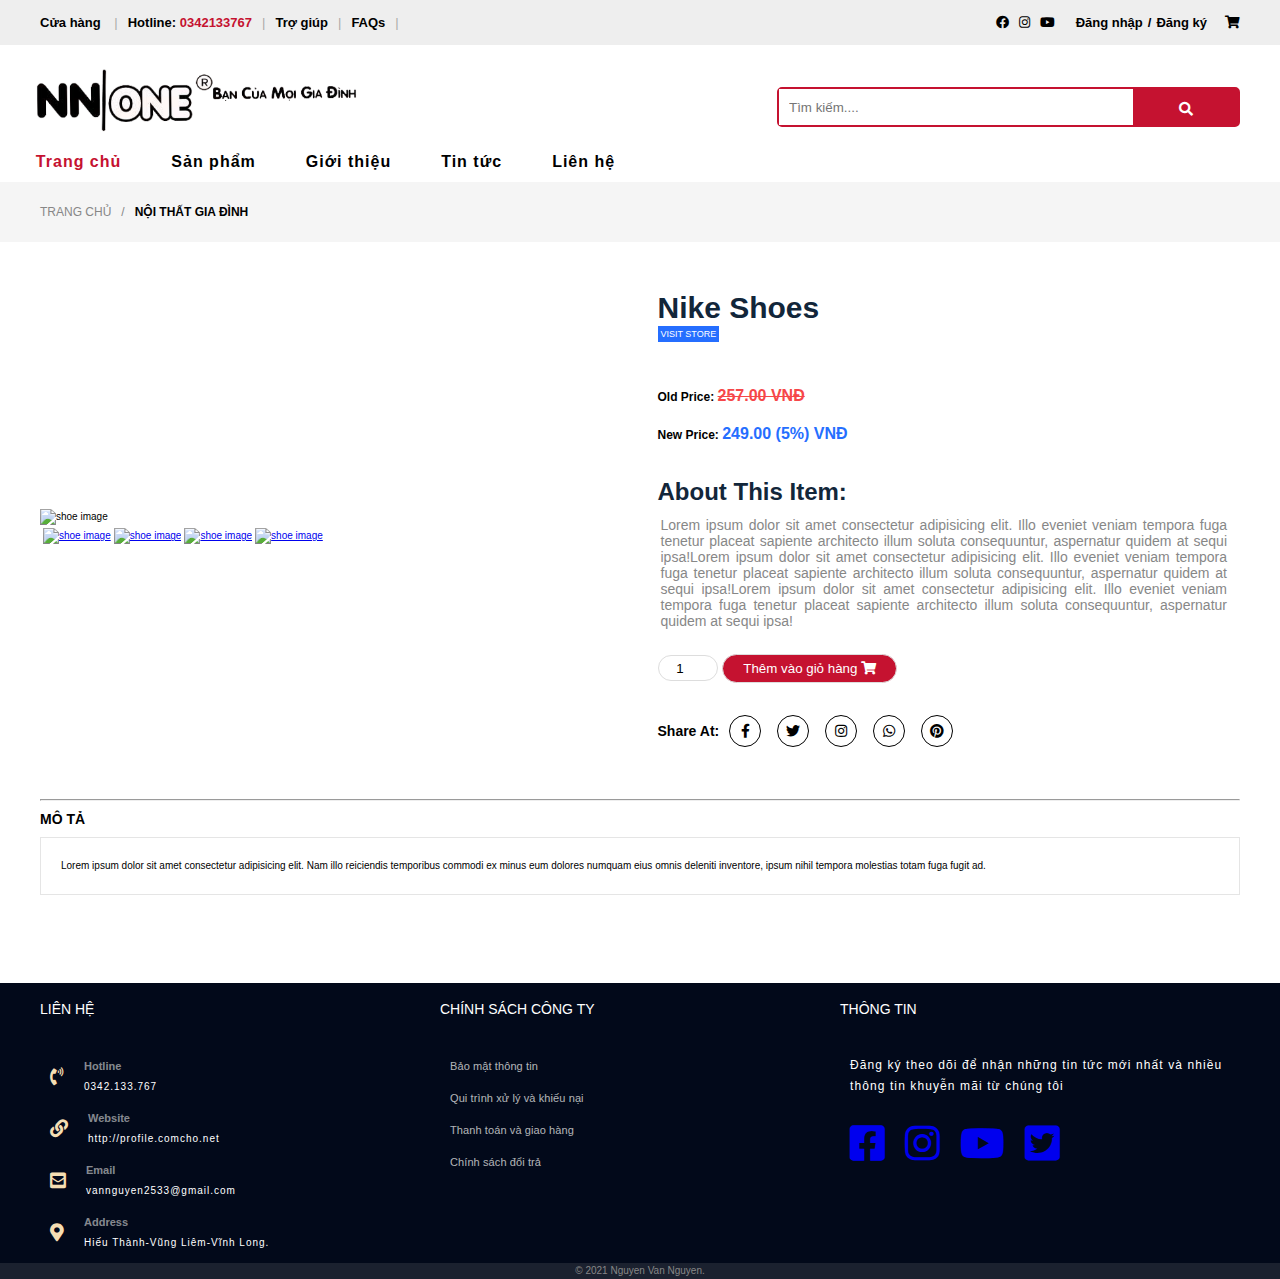
==== chi-tiet-san-pham.html @ b5ecc68b "[index9]" ====
<!DOCTYPE html>
<html lang="en">
<head>
    <meta charset="UTF-8">
    <meta http-equiv="X-UA-Compatible" content="IE=edge">
    <meta name="viewport" content="width=device-width, initial-scale=1.0">
    <title>Dồ Gia Dụng</title>
    <link rel="icon" type="image/png" href="https://sieuthiviet.vn/uploads/images/6492icon440x440.jpeg"/>
    <link rel="stylesheet" href="assets/css/style.css">
    <link rel="stylesheet" href="assets/css/grid.css">
    <link rel="stylesheet" href="assets/css/base.css">
    <link rel="stylesheet" href="assets/css/responsive.css">
    <link rel="stylesheet" href="assets/fonts/fontawesome-free-5.15.4-web/css/all.css">
    <!-- owl slider  -->
    <link rel="stylesheet" href="assets/slider/owlcarousel/assets/owl.carousel.min.css">
    <link rel="stylesheet" href="assets/slider/owlcarousel/assets/owl.theme.default.min.css">
    <script src="https://code.jquery.com/jquery-3.6.0.min.js"></script>
    <script src="./assets/slider/owlcarousel/owl.carousel.min.js"></script>
</head>
<body>
    <div class="app">   
        <header>
            <div class="c-header-top">
                <div class="grid wide">
                    <div class="c-header-top__inner">
                        <ul class="c-header-top-left__list">
                            <li class="c-header-top-left__item"><a class="c-header-top-left__item-link" href="san-pham.html">Cửa hàng</a> </li>
                            <li class="c-header-top-left__item">Hotline: <span class="c-header-top-left__phone">0342133767</span></li>
                            <li class="c-header-top-left__item"><a class="c-header-top-left__item-link" href="#">Trợ giúp</a></li>
                            <li class="c-header-top-left__item"><a class="c-header-top-left__item-link" href="#">FAQs</a></li>
                        </ul>
                        <ul class="c-header-top-right__list">
                            <li class="c-header-top-right__item">
                                <div class="c-header-top-right__apps">
                                    <a class="c-header-top-right__apps-link" href="#"><i class="c-header-top-right__apps--icon fab fa-facebook"></i></a>
                                    <a class="c-header-top-right__apps-link" href="#"><i class="c-header-top-right__apps--icon fab fa-instagram"></i></a>
                                    <a class="c-header-top-right__apps-link" href="#"><i class="c-header-top-right__apps--icon fab fa-youtube"></i></a>
                                </div>
                            </li>
                            <li class="c-header-top-right__item">
                                <div class="c-header-top-right__logins">
                                   <a class="c-header-top-right__login-link1" href="dang-nhap.html">Đăng nhập</a>
                                   <a class="c-header-top-right__login-link" href="dang-ky.html">Đăng ký</a>
                                </div>
                            </li>
                            <li class="c-header-top-right__item">
                                <a class="c-header-top-right__cart-link" href="#"><i class="c-header-top-right__icon-cart fas fa-shopping-cart"></i></a>
                            </li>
                        </ul>
                    </div>
                </div>
            </div>
            <div class="c-header-bttm">
                <div class="grid wide">
                    <div class="c-header-bttm__inner">
                        <!-- bar -->
                        <label for="bar-input" class="header-bar">
                            <i class="header-bar__icon fas fa-bars"></i>
                        </label>
                        <input class="header-bar__input" hidden type="checkbox" id="bar-input">
                        <label for="bar-input" class="c-header-overlay">
                            <div class="header-bar__overlay-mobile-close">
                                <i class="header-bar__overlay-mobile-close-icon far fa-times-circle"></i>
                            </div>
                        </label>
                        <!-- overlay -->
                        <div class="header-bar__overlay-mobile">
                            <div class="header-bar__overlay-mobile-search">
                                <input class="header-bar__overlay-mobile-search-ipt" placeholder="Tìm kiếm..." type="text">
                                <i class="header-bar__overlay-mobile-search-icon fas fa-search"></i>
                            </div>
                            <ul class="header-bar__overlay-mobile-list">
                                <li class="header-bar__overlay-mobile-item">
                                    <a class="header-bar__overlay-mobile-link" href="index.html">Trang chủ</a>
                                </li>
                                <li class="header-bar__overlay-mobile-item">
                                    <a class="header-bar__overlay-mobile-link" href="gioi-thieu.html">Giới thiệu</a>
                                </li>    
                                <li class="header-bar__overlay-mobile-item">
                                    <a class="header-bar__overlay-mobile-link" href="san-pham.html">Sản phẩm</a>
                                </li>
                                <li class="header-bar__overlay-mobile-item">
                                    <a class="header-bar__overlay-mobile-link" href="khuyen-mai.html">Khuyến mãi </a>
                                </li>
                                <li class="header-bar__overlay-mobile-item">
                                    <a class="header-bar__overlay-mobile-link" href="tin-tuc.html">Tin tức</a>
                                </li>
                                <li class="header-bar__overlay-mobile-item">
                                    <a class="header-bar__overlay-mobile-link" href="lien-he.html">Liên hệ</a>
                                </li>
                                <li class="header-bar__overlay-mobile-item">
                                    <a class="header-bar__overlay-mobile-link" href="dang-nhap.html">Đăng nhập</a>
                                </li>
                                <li class="header-bar__overlay-mobile-item">
                                    <a class="header-bar__overlay-mobile-link" href="thong-bao.html">Thông báo</a>
                                </li>
                                <li class="header-bar__overlay-mobile-item">
                                    <a class="header-bar__overlay-mobile-link-app" href="#">
                                        <i class="header-bar__overlay-mobile-link-app-icon fab fa-facebook"></i>
                                    </a>
                                    <a class="header-bar__overlay-mobile-link-app" href="#">
                                        <i class="header-bar__overlay-mobile-link-app-icon fab fa-instagram"></i>
                                    </a>
                                    <a class="header-bar__overlay-mobile-link-app" href="#">
                                        <i class="header-bar__overlay-mobile-link-app-icon fab fa-youtube"></i>
                                    </a>
                                    <a class="header-bar__overlay-mobile-link-app" href="#">
                                        <i class="header-bar__overlay-mobile-link-app-icon fab fa-twitter-square"></i>
                                    </a>
                                </li>
                                <li class="header-bar__overlay-mobile-item">
                                    <h3 class="header-bar__overlay-mobile-phone">0342133767</h3>
                                </li>
                            </ul>
                        </div>
                        <!--  -->
                        <div class="c-header-bttm__txtbox">
                            <a class="c-header-bttm__logo-img-link" href="#"><img class="c-header-bttm__logo-img" src="assets/img/11logoN.png" alt="logo"></a>
                            <i class="c-header-bttm__shopping-mobile fas fa-shopping-cart"></i>
                            <ul class="c-header-bttm__list">
                                <li class="c-header-bttm__item"><a class="c-header-bttm__item-link c-header-bttm__item-link--active" href="index.html">Trang chủ</a></li>
                                <li class="c-header-bttm__item">
                                    <a class="c-header-bttm__item-link" href="san-pham.html">Sản phẩm</a>
                                    <!--  -->
                                    <ul class="c-header-bttm__item-category-list">
                                        <li class="c-header-bttm__item-category-item">
                                            <a class="c-header-bttm__item-category-item-link" href="#"> Bàn ghế</a>
                                        </li>
                                        <li class="c-header-bttm__item-category-item">
                                            <a class="c-header-bttm__item-category-item-link" href="#"> Gia đình</a>
                                        </li>
                                        <li class="c-header-bttm__item-category-item">
                                            <a class="c-header-bttm__item-category-item-link" href="#"> Sân vườn </a>
                                        </li>
                                    </ul>
                                </li>
                                <li class="c-header-bttm__item"><a class="c-header-bttm__item-link" href="gioi-thieu.html">Giới thiệu</a></li>
                                <li class="c-header-bttm__item">
                                    <a class="c-header-bttm__item-link" href="tin-tuc.html">Tin tức</a>
                                    <ul class="c-header-bttm__item-category-list">
                                        <li class="c-header-bttm__item-category-item">
                                            <a class="c-header-bttm__item-category-item-link" href="tin-tuc.html"> Tin tức</a>
                                        </li>
                                    </ul>
                                </li>
                                <li class="c-header-bttm__item"><a class="c-header-bttm__item-link" href="lien-he.html">Liên hệ</a></li>
                            </ul>
                        </div>
                        <div class="c-header-bttm__search">
                                <input class="c-header-bttm__search-ipt" type="text" placeholder="Tìm kiếm...."> 
                                <div class="c-header-bttm__font-icon">
                                    <i class="c-header-bttm__search-icon fas fa-search"></i>
                                </div>
                        </div>
                    </div>
                </div>
            </div>
        </header>
    <!--  -->
        <section class="s-banner-title">
            <div class="grid wide">
                <div class="s-banner-title__inner">
                    <div class="s-banner-title__menu-item">
                        <span class="s-banner-title__menu-sp">Trang chủ</span>
                    </div>
                    <div class="s-banner-title__menu-item">
                        <span class="s-banner-title__menu-sp s-banner-title__menu-sp--active">Nội thất gia đình</span>
                    </div>
                </div>
            </div>
        </section>  
    <!--  -->
        <section class="e-product-details">
            <div class="grid wide">
                <div class = "card-wrapper">
                    <div class = "card">
                      <!-- card left -->
                      <div class = "product-imgs">
                        <div class = "img-display">
                          <div class = "img-showcase">
                            <img src = "https://fadzrinmadu.github.io/hosted-assets/product-detail-page-design-with-image-slider-html-css-and-javascript/shoe_1.jpg" alt = "shoe image">
                            <img src = "https://fadzrinmadu.github.io/hosted-assets/product-detail-page-design-with-image-slider-html-css-and-javascript/shoe_2.jpg" alt = "shoe image">
                            <img src = "https://fadzrinmadu.github.io/hosted-assets/product-detail-page-design-with-image-slider-html-css-and-javascript/shoe_3.jpg" alt = "shoe image">
                            <img src = "https://fadzrinmadu.github.io/hosted-assets/product-detail-page-design-with-image-slider-html-css-and-javascript/shoe_4.jpg" alt = "shoe image">
                          </div>
                        </div>
                        <div class = "img-select">
                          <div class = "img-item">
                            <a href = "#" data-id = "1">
                              <img src = "https://fadzrinmadu.github.io/hosted-assets/product-detail-page-design-with-image-slider-html-css-and-javascript/shoe_1.jpg" alt = "shoe image">
                            </a>
                          </div>
                          <div class = "img-item">
                            <a href = "#" data-id = "2">
                              <img src = "https://fadzrinmadu.github.io/hosted-assets/product-detail-page-design-with-image-slider-html-css-and-javascript/shoe_2.jpg" alt = "shoe image">
                            </a>
                          </div>
                          <div class = "img-item">
                            <a href = "#" data-id = "3">
                              <img src = "https://fadzrinmadu.github.io/hosted-assets/product-detail-page-design-with-image-slider-html-css-and-javascript/shoe_3.jpg" alt = "shoe image">
                            </a>
                          </div>
                          <div class = "img-item">
                            <a href = "#" data-id = "4">
                              <img src = "https://fadzrinmadu.github.io/hosted-assets/product-detail-page-design-with-image-slider-html-css-and-javascript/shoe_4.jpg" alt = "shoe image">
                            </a>
                          </div>
                        </div>
                      </div>
                      <!-- card right -->
                      <div class = "product-content">
                        <h2 class = "product-title">nike shoes</h2>
                        <a href = "san-pham.html" class = "product-link">visit store</a>
                        <div class = "product-price">
                          <p class = "last-price">Old Price: <span> 257.00 VNĐ</span></p>
                          <p class = "new-price">New Price: <span> 249.00 (5%) VNĐ</span></p>
                        </div>
                  
                        <div class = "product-detail">
                          <h2>about this item: </h2>
                          <p>Lorem ipsum dolor sit amet consectetur adipisicing elit. Illo eveniet veniam tempora fuga tenetur placeat sapiente architecto illum soluta consequuntur, aspernatur quidem at sequi ipsa!Lorem ipsum dolor sit amet consectetur adipisicing elit. Illo eveniet veniam tempora fuga tenetur placeat sapiente architecto illum soluta consequuntur, aspernatur quidem at sequi ipsa!Lorem ipsum dolor sit amet consectetur adipisicing elit. Illo eveniet veniam tempora fuga tenetur placeat sapiente architecto illum soluta consequuntur, aspernatur quidem at sequi ipsa!</p>
                        </div>
                  
                        <div class = "purchase-info">
                          <input type = "number" min = "0" value = "1">
                          <button type = "button" class = "btn">
                            Thêm vào giỏ hàng <i class = "fas fa-shopping-cart"></i>
                          </button>
                        </div>
                  
                        <div class = "social-links">
                          <p class = "social-links__share">Share At: </p>
                          <a class = "social-links__share-link"href = "#">
                            <i class = "social-links__share-link-icon fab fa-facebook-f"></i>
                          </a>
                          <a class="social-links__share-link" href = "#">
                            <i class = "social-links__share-link-icon fab fa-twitter"></i>
                          </a>
                          <a class="social-links__share-link" href = "#">
                            <i class = "social-links__share-link-icon fab fa-instagram"></i>
                          </a>
                          <a class="social-links__share-link" href = "#">
                            <i class = "social-links__share-link-icon fab fa-whatsapp"></i>
                          </a>
                          <a class="social-links__share-link" href = "#">
                            <i class = "social-links__share-link-icon fab fa-pinterest"></i>
                          </a>
                        </div>
                      </div>
                    </div>
                </div>
            </div>
            <script>
                    const imgs = document.querySelectorAll('.img-select a');
                    const imgBtns = [...imgs];
                    let imgId = 1;

                    imgBtns.forEach((imgItem) => {
                        imgItem.addEventListener('click', (event) => {
                            event.preventDefault();
                            imgId = imgItem.dataset.id;
                            slideImage();
                        });
                    });

                    function slideImage(){
                        const displayWidth = document.querySelector('.img-showcase img:first-child').clientWidth;

                        document.querySelector('.img-showcase').style.transform = `translateX(${- (imgId - 1) * displayWidth}px)`;
                    }

                    window.addEventListener('resize', slideImage);
            </script>
        </section>
        <!-- mô tả -->
        <section class="product-details-demo">
            <div class="grid wide">
                <hr class="product-details-demo__hr">
                <div class="product-details-demo__ttl">
                    Mô tả
                </div>
                <div class="product-details-demo__inner">
                    <p class="product-details-demo__content">
                        Lorem ipsum dolor sit amet consectetur adipisicing elit. Nam illo reiciendis temporibus commodi ex minus eum dolores numquam eius omnis deleniti inventore, ipsum nihil tempora molestias totam fuga fugit ad.
                    </p>
                </div>
            </div>
        </section>
    </div>
    <!-- footer -->
    <footer class="c-footer">
        <div class="grid wide">
            <div class="row no-gutters">
                <div class="l-4 m-4 c-12">
                    <div class="c-footer__inner">
                        <h4 class="c-footer__title">Liên hệ</h4>
                        <ul class="c-footer__list">
                            <li class="c-footer__item">
                                <i class="c-footer__item-icon fas fa-phone-volume"></i>
                                <div class="c-footer__contact">
                                    <h5 class="c-footer__contact-title">
                                        Hotline
                                    </h5>
                                    <p class="c-footer__contact-des">0342.133.767</p>
                                </div>
                            </li>
                            <li class="c-footer__item">
                                <i class="c-footer__item-icon fas fa-link"></i>
                                <div class="c-footer__contact">
                                    <h5 class="c-footer__contact-title">
                                        Website
                                    </h5>
                                    <p class="c-footer__contact-des">http://profile.comcho.net</p>
                                </div>
                            </li>
                            <li class="c-footer__item">
                                <i class="c-footer__item-icon fas fa-envelope-square"></i>
                                <div class="c-footer__contact">
                                    <h5 class="c-footer__contact-title">
                                        Email
                                    </h5>
                                    <p class="c-footer__contact-des">vannguyen2533@gmail.com</p>
                                </div>
                            </li>
                            <li class="c-footer__item">
                                <i class="c-footer__item-icon fas fa-map-marker-alt"></i>
                                <div class="c-footer__contact">
                                    <h5 class="c-footer__contact-title">
                                        Address
                                    </h5>
                                    <p class="c-footer__contact-des">Hiếu Thành-Vũng Liêm-Vĩnh Long.</p>
                                </div>
                            </li>
                        </ul>
                    </div>
                </div>
                <div class="l-4 m-4 c-12">
                    <div class="c-footer__inner">
                        <h4 class="c-footer__title">Chính sách công ty</h4>
                        <ul class="c-footer__ruls-list">
                            <li class="c-footer__ruls-item">
                                <a class="c-footer__ruls-item-link" href="#">Bảo mật thông tin</a>
                            </li>
                            <li class="c-footer__ruls-item">
                                <a class="c-footer__ruls-item-link" href="#">Qui trình xử lý và khiếu nại</a>
                            </li>
                            <li class="c-footer__ruls-item">
                                <a class="c-footer__ruls-item-link" href="#">Thanh toán và giao hàng</a>
                            </li>
                            <li class="c-footer__ruls-item">
                                <a class="c-footer__ruls-item-link" href="#">Chính sách đổi trả</a>
                            </li>
                        </ul>
                    </div>
                </div>
                <div class="l-4 m-4 c-12">
                    <div class="c-footer__inner">
                        <h4 class="c-footer__title">Thông tin</h4>
                        <div class="c-footer__txtbox">
                            <p class="c-footer__txt-ct">
                                Đăng ký theo dõi để nhận những tin tức mới nhất và nhiều thông tin khuyễn mãi từ chúng tôi
                            </p>
                            <ul class="c-footer__app-store-list">
                                <li class="c-footer__app-store-item">
                                    <a class="c-footer__app-store-item-link" href="#">
                                        <i class="c-footer__app-store-item-link-icon fab fa-facebook-square"></i>
                                    </a>
                                </li>
                                <li class="c-footer__app-store-item">
                                    <a class="c-footer__app-store-item-link" href="#">
                                        <i class="c-footer__app-store-item-link-icon fab fa-instagram"></i>
                                    </a>
                                </li>
                                <li class="c-footer__app-store-item">
                                    <a class="c-footer__app-store-item-link" href="#">
                                        <i class="c-footer__app-store-item-link-icon fab fa-youtube"></i>
                                    </a>
                                </li>
                                <li class="c-footer__app-store-item">
                                    <a class="c-footer__app-store-item-link" href="#">
                                        <i class="c-footer__app-store-item-link-icon  fab fa-twitter-square"></i>
                                    </a>
                                </li>
                            </ul>
                        </div>
                    </div>
                </div>
            </div>
        </div>
        
    </footer>
    <div class="footer__bttm">
        <p> &copy; 2021 Nguyen Van Nguyen.</p>
    </div>
</body>
</html>
---- assets/css/style.css ----
* {
    margin: 0;
    padding: 0;
    box-sizing: border-box;
}
.app {
    overflow: hidden;
}

.c-header-top {
    height: 45px;
    background-color: #eeeeee;
    line-height: 45px;
}
.c-header-top__inner {
    display: flex;
    justify-content: space-between;
    font-size: 1.3rem;
}
.c-header-top-left__list {
    list-style: none;
    display: flex;
}
.c-header-top-left__item {
    color: var(--black-color);
    font-weight: bold;
    cursor: pointer;
}
.c-header-top-left__item:hover {
    color: var(--primary-color);
}
.c-header-top-left__item-link:hover {
    color: var(--primary-color);
}
.c-header-top-left__item-link {
    text-decoration: none;
    color: var(--black-color);
}
.c-header-top-left__item::after {
    content: "|";
    color: #000;
    font-weight: 100;
    opacity: 0.3;
    margin: 10px;
}
/* header-right */
.c-header-top-right__list {
    list-style: none;
    display: flex;
}
.c-header-top-right__item {
    margin-left: 18px;
}

.c-header-top-right__apps-link {
    text-decoration: none;  
    color: var(--black-color);
}
.c-header-top-left__phone {
    color: var(--primary-color);

}
.c-header-top-right__apps {

}
.c-header-top-right__apps--icon {
    margin: 3px;
}
.c-header-top-right__logins {
    display: flex;
}
.c-header-top-right__login-link1:hover {
    color: var(--primary-color);
}
.c-header-top-right__login-link:hover {
    color: var(--primary-color);
}
.c-header-top-right__login-link1 {
    text-decoration: none;
    color: var(--black-color);
    font-weight: 700;
}
.c-header-top-right__login-link1::after {
    content: "/";
    color: var(--black-color);
    font-weight: bold;
    margin: 5px;
}
.c-header-top-right__login-link {
    text-decoration: none;
    color: var(--black-color);
    font-weight: 700;   
}
.c-header-top-right__icon-cart {
    color: var(--black-color);
}
.c-header-top-right__cart-link {
    text-decoration: none;
}
/* header-bttm */
.c-header-bttm {

}
.c-header-bttm__logo-img-link {
    text-decoration: none;
}
.c-header-bttm__logo-img {
    width: 321px;
    max-width: 100%;
    max-height: 100%;
    padding: 20px 0;
}
.c-header-bttm__inner {
    display: flex;
    align-items: center;
    justify-content: space-between;
}
.c-header-bttm__txtbox {

}
.c-header-bttm__list {
    display: flex;
    list-style: none;
}
.c-header-bttm__item {
    margin-right: 50px;
    font-size: 1.6rem;
    font-weight: bold;
    color: #000;
    position: relative;
    transition: all 0.4s;
}
.c-header-bttm__item-link:hover {
    color: var(--primary-color);
}
/* category */
.c-header-bttm__item::after {
    content: "";
    display: block;
    position: absolute;
    height: 20px;
    top: 14px;
    width: 85px;
}
.c-header-bttm__item-category-list {
    list-style: none;
    background-color: rgba(0, 0, 0, 0.5);
    position: absolute;
    top: 30px;
    z-index: 1;
    width: 163px;
    font-size: 1.2rem;
    height: 48vh;
    overflow: hidden;
    display: none;
}
.c-header-bttm__item-category-item:hover {
    background-color: rgba(0, 0, 0, 0.4)
}
.c-header-bttm__item:hover .c-header-bttm__item-category-list {
    display: block;
}
.c-header-bttm__item-category-item {
    padding: 10px 0;
    border-bottom: 1px solid var(--primary-color);
    transition: all .3s
}
.c-header-bttm__item-category-item-link {
    text-decoration: none;
    color: var(--white-color);
    font-weight: 100;
    padding: 10px 10px;
}
/* end category  */
.c-header-bttm__item-link {
    text-decoration: none;
    color: var(--black-color);
    letter-spacing: 1px;
}
.c-header-bttm__item-link--active {
    color: var(--primary-color);
}
.c-header-bttm__search {
    width: 463px;
    border: 2px solid var(--primary-color);
    height: 40px;
    border-radius: 5px;
    display: flex;
    justify-content: space-between;
}
.c-header-bttm__search-ipt {
    width: 100%;
    height: 100%;
    outline: 0;
    padding: 0 10px;
    border: none;
}
.c-header-bttm__font-icon {
    width: 30%;
    text-align: center;
    line-height: 40px;
    font-size: 1.4rem;
    color: var(--white-color);
    background-color: var(--primary-color); 
}
/* slider */
.c-slider {
    margin-top: 14px;
}
/* c-product */
.c-product {
    
}
.c-product__inner {

}
.c-product__name-category-link {
    text-decoration: none;
    color: var(--text-color);
}
.c-product__pain-imgbox-link {
    text-decoration: none;
}
.c-product__pain-imgbox {
    margin: 0 auto;
}
.c-product__title {
    font-size: 1.8rem;
    text-align: center;
    margin: 48px 0;
    font-weight: 100;
    text-transform: uppercase;

}
.c-product__heading-title {
    color: #3a3a3a;
    padding: 26px 0 0 0;
}
.c-product__heading-title::after {
    content: "";
    width: 45px;
    height: 3px;
    display: block;
    background: #c51230;
    margin: 10px auto 20px;
}
.c-product__pain-inner {
    text-align: center;
    margin-bottom: 35px;
}
.c-product__pain-image {
    max-width: 100%;
    height: 100%;
    transition: all 0.3s ease-in;
}
.c-product__pain-imgbox {
    height: 303px;
    width: 284px;
    margin-bottom: 18px;
    cursor: pointer;
}
.c-product__pain-image:hover {
    transform: scale(1.1);
}
.c-product__pain-txtbox {
    color: var(--text-color);
}
.c-product__name-category {
    font-size: 1.2rem;
    text-transform: uppercase;
    font-weight: 100;
    cursor: pointer;
}
.c-product__name-pdt {
    font-size: 1.4rem;
    font-weight: 400;
    color: var(--text-color);
    line-height: 1.8rem;
    height: 3.6rem;
    margin: 10px 10px 6px;
    overflow: hidden;
    display: block;
    display: -webkit-box;
    -webkit-box-orient: vertical;
    -webkit-line-clamp: 2;
    text-overflow: ellipsis;
}
.c-product__price-box {
    font-size: 1.4rem;
    color: var(--black-color);
    padding: 14px 0 10px 0;
}
.c-product__price-old {
    margin: 0 10px;
    text-decoration: line-through;
}
.c-product__price-current {
    font-weight: 800;
}
.c-product__add-cart {
    background-color: var(--primary-color);
    width: 168px;
    display: flex;
    margin: 0 auto;
    border-radius: 2px;
}
.c-product__add-cart:hover {
    background-color: rgba(197, 18, 48, .8);
}
.c-product__add-cart-link {
    text-decoration: none;
    color: var(--white-color);
    font-size: 1.2rem;
    text-transform: uppercase;
    width: 100%;
    height: 100%;
    padding: 3px 0;
}
/* see */
.c-see__product {
    display: block;
    padding: 10px;
    border: 2px dashed #8dc63f;
    text-align: center;
    color: #8dc63f;
    text-decoration: none;
    font-weight: 700;
}
.c-see__product-add-link {
    text-decoration: none;
    color: #8dc63f;
    font-size: 1.4rem;
    transition: all .3s ease
}
.c-see__product-add-link:hover {
    color: var(--primary-color);
}
/* end see */
/* owl card */
@import url(https://fonts.googleapis.com/css?family=Open+Sans:400,600,700);
@import url(https://code.ionicframework.com/ionicons/2.0.1/css/ionicons.min.css);
.owl-carousel .owl-item {
    background-color: #fff;
}
.snip1493 {
  font-family: 'Open Sans', Arial, sans-serif;
  position: relative;
  overflow: hidden;
  margin: 0 20px;
  max-width: 100%;
  width: 100%;
  background-color: #fff;
  color: #000000;
  text-align: left;
  font-size: 16px;
  box-shadow: 0 0 5px rgba(0, 0, 0, 0.15);
}

.snip1493 * {
  -webkit-box-sizing: border-box;
  box-sizing: border-box;
}

.snip1493:after {
  position: absolute;
  top: 12px;
  left: 0;
  width: 0;
  height: 0;
  border-style: solid;
  border-width: 25px 0 25px 25px;
  border-color: transparent transparent transparent #d2652d;
  content: '';
  -webkit-transform: translateX(-100%);
  transform: translateX(-100%);
  -webkit-transition: all 0.3s ease;
  transition: all 0.3s ease;
}

.snip1493 img {
  max-width: 100%;
  vertical-align: top;
  position: relative;
}

.snip1493 figcaption {
  padding: 20px 20px 30px;
  background-color: #ffffff;
}

.snip1493 .date {
  background-color: #d2652d;
  top: 15px;
  color: #fff;
  right: 15px;
  min-height: 48px;
  min-width: 48px;
  position: absolute;
  text-align: center;
  font-size: 18px;
  font-weight: 700;
  text-transform: uppercase;
  border-radius: 50%;
  padding: 10px 0;
}

.snip1493 .date span {
  display: block;
  line-height: 14px;
}
.snip1493 .date .month {
  font-size: 11px;
}
.snip1493 h3,
.snip1493 p {
  margin: 0;
  padding: 0;
}

.snip1493 h3 {
  margin-bottom: 10px;
  display: inline-block;
  font-weight: 700;
}

.snip1493 p {
  font-size: 0.8em;
  margin-bottom: 20px;
  line-height: 1.6em;
}

.snip1493 footer {
  padding: 0 25px;
  color: #999999;
  font-size: 0.8em;
  line-height: 50px;
  text-align: left;
  position: absolute;
  bottom: 0;
  left: 0;
  width: 100%;
}

.snip1493 footer > div {
  display: inline-block;
  margin-right: 15px;
}

.snip1493 footer i {
  margin-right: 5px;
  font-size: 1.2em;
}

.snip1493 a {
  left: 0;
  right: 0;
  top: 0;
  bottom: 0;
  position: absolute;
  z-index: 1;
}

.snip1493:hover:after,
.snip1493.hover:after {
  -webkit-transform: translateX(0%);
  transform: translateX(0%);
}
/*  */
.snip1493 h3 {
    font-size: 1.5rem; 
    line-height: 1.8rem;
    overflow: hidden;
    display: block;
    display: -webkit-box;
    -webkit-box-orient: vertical;
    -webkit-line-clamp: 2;
    text-overflow: ellipsis;
}
.snip1493 p {
    font-size: 0.8em; 
    line-height: 1.8rem;
    overflow: hidden;
    display: block;
    display: -webkit-box;
    -webkit-box-orient: vertical;
    -webkit-line-clamp: 3;
    text-overflow: ellipsis;
}
/* footer */
.c-footer {
    background-color: #02091a;
    margin-top: 88px;
}
.c-footer__inner {

}
.c-footer__title {
    color: var(--white-color);
    font-size: 1.4rem;
    font-weight: 100;
    padding: 18px 0;
    text-transform: uppercase;
}
.c-footer__list {
    color: var(--white-color);
    list-style: none;
    padding: 10px 0;
}
.c-footer__item {
    display: flex;
    align-items: center;
    margin: 10px 0 0 10px;
}
.c-footer__item-icon {
    margin-right: 20px;
    font-size: 18px;
    color: wheat;
}
.c-footer__contact {
    line-height: 2;
}
.c-footer__contact-title {
    font-size: 1.1rem;
    color: rgba(225, 225,225, .6);
}

.c-footer__contact-des {
    font-size: 1rem;
    letter-spacing: 1px;
}
/*  */
.c-footer__ruls-list {
    padding: 10px 0;
    list-style: none;
}
.c-footer__ruls-item {
    line-height: 2;
    padding: 10px 0 0 10px;
}
.c-footer__ruls-item-link {
    text-decoration: none;
    color: rgba(225,225,225, .8);
    font-size: 1.1rem;
    letter-spacing: 0.1px;
    transition: all 0.5s;
}
.c-footer__ruls-item-link:hover {
    border-bottom: 1px dashed red;
}
/*  */
.c-footer__txtbox {
    padding: 20px 0 0 10px;
}
.c-footer__txt-ct {
    color: var(--white-color);
    line-height: 1.8;
    text-align: left;
    letter-spacing: 1.1px;
    font-size: 1.2rem;
}
.c-footer__app-store-list {
    display: flex;
    margin: 25px 0;
}
.c-footer__app-store-item {
    margin-right: 20px;
    list-style: none;
}
.c-footer__app-store-item-link {
    text-decoration: none;
}
.c-footer__app-store-item-link-icon {
    font-size: 40px;
    transition: all .4s;
}
.c-footer__app-store-item-link-icon:hover {
    color: whitesmoke;
}
.footer__bttm {
    color: var(--text-color);
    text-align: center;
    /* padding-top: 20px; */
    background-color: rgba(2, 9, 24, .9);
}
/* overlay */
.header-bar {
    display: none;
}
.header-bar__overlay-mobile {
    display: none;
}
.c-header-bttm__txtbox > .c-header-bttm__shopping-mobile{
    display: none;
}
.header-bar__overlay-mobile-close {
    display: none;
}
.c-header-bttm__txtbox {
    margin-left: -116px;
}
/* ---------------------------sản phẩm-------------------------------- */
.s-banner-title {
    margin-top: 12px;
    background-color: #f5f5f5;
    height: 60px;
}
.s-banner-title__inner {
    line-height: 60px;
    display: flex;
}
.s-banner-title__menu {

}
.s-banner-title__menu-sp {
    font-size: 1.2rem;
    text-transform: uppercase;
    color: var(--text-color);
}
.s-banner-title__menu-sp::after {
    content: "/";
    margin: 10px;
}
.s-banner-title__menu-item:last-child .s-banner-title__menu-sp::after {
    display: none;
}
.s-banner-title__menu-sp--active {
    color: #000;
    font-weight: bold;
}
/* home product  col l-3*/
.s-category-page {
    padding-top: 20px;
}
.s-category-page-inner {

}
.s-category-page__title-category {
    font-size: 1.8rem;
    font-weight: 100;
    margin-bottom: 24px;
}
.s-category__box {
    border: 1px solid var(--text-color);
    padding: 18px;
    
}
.s-category__list {
    list-style: none;
}
.s-category__item {
    padding: 10px 0;
    border-bottom: 1px solid rgba(0, 0, 0, .1);
    transition: all .3s;
}
.s-category__item:last-child {
    border-bottom: none;
}
.s-category__item-icon {
    margin-right: 4px;
}
.s-category__item-link {
    text-decoration: none;
    font-size: 1.3rem;
    color: var(--text-color);
    transition: all .3s;
}
.s-category__item:hover .s-category__item-link {
    margin-left: 10px;
}
.s-category__item:hover {
    background-color: rgba(0, 0, 0, .1);
}
/* col l-9 */
.home-product {

}
.home-product__inner {
    margin-bottom: 20px;
}
.home-product-item {
    text-decoration: none;
    display: block;
}
.home-product-item__img-wrapper {
    overflow: hidden;
    height: 100%;
}
.home-product-item__img {
    width: 100%;
    transition: all .3s;
}
.home-product-item__img:hover {
    filter: brightness(88%);
    transform: scale(1.1)
}
.home-product-item__name-ctg {
    text-align: center;
    font-size: 1.2rem;
    color: #000;
    padding: 10px 0;
    text-transform: uppercase;
}
.home-product-item__name {
    text-align: center;
    font-size: 1.2rem;
    color: var(--text-color);
    line-height: 1.6;
    overflow: hidden;
    display: block;
    display: -webkit-box;
    -webkit-box-orient: vertical;
    -webkit-line-clamp: 2;
    text-overflow: ellipsis;
}
.home-product-item__btn {
    text-align: center;
    padding: 10px 0;
}
.home-product-item__btn-link {
    text-decoration: none;
    background-color: var(--primary-color);
    color: #fff;
    padding: 10px 38px;
    border-radius: 2px;
}
.home-product-item__btn-link:hover {
    background-color: rgba(197, 18, 48, .9);
}
.home-product-item__price {
    display: flex;
    justify-content: center;
    padding: 10px 0;
    font-size: 1.4rem;
}
.home-product-item__price-old {
    margin-right: 10px;
    text-decoration: line-through;
    color: var(--text-color);
    font-weight: 100;
}
.home-product-item__price-new {
    color: #000
}
/* l-3 product */
.s-category-page__title-category--btm {
    margin-top: 124px;
}
.s-product__list {
    list-style: none;
}
.s-product__item {
    border-bottom: 1px solid rgba(0, 0, 0, .1);
    padding: 10px 0;
    transition: all 0.3s;
}
.s-product__item:hover {
    background-color: rgba(0, 0, 0, .1)
}
.s-product__item:last-child{
    border-bottom: none;
}
.s-product__item-link {
    display: flex;
    align-items: center;
    text-decoration: none;  
}
.s-product__item-img {
    width: 50px;
    height: 50px;
    max-width: 100%;
    max-height:100%;    
    margin: 0 10px;

}
.s-product__item-box-list {
    line-height: 1.6;   
}
.s-product__item-box-title {
    font-size: 1.4rem;
    color: var(--text-color);
}
.s-product__item-box-price {
    color: #000;
    font-weight: 800;
}
/* pagination */
.s-pagination {

}
.s-pagination__inner {
    margin-top: 18pxx;
}
.s-pagination__list {
    list-style: none;
    display: flex;
    justify-content: center;
}
.s-pagination__item {
    margin: 10px;
    border: 1px solid var(--text-color);
    width: 26px;
    height: 26px;
    border-radius: 50%;
    line-height: 26px;
    text-align: center;
}
.s-pagination__item-link {
    text-decoration: none;
    color: #000;
    font-size: 1.4rem;
}
.s-pagination__item-link-icon {

}
.s-pagination__item--active {
    background-color: var(--primary-color);
}
.s-pagination__item--active > .s-pagination__item-link {
    color: #fff;
}
/*  */
.s-product-overlay__mobile {
    display: none;
}
/* -------------------tin tức--------------- */
.t-home-new {
    height: 60px;
    background-color: #f5f5f5;
    margin: 18px 0;
}
.t-home-new__inner {
    text-align: center;
    line-height: 60px;
}
.t-home-new__title {
    font-size: 1.8rem;
    font-weight: bold;
    text-transform: uppercase;
    color: var(--text-color);
    letter-spacing: 2px;
}
.t-new-home {

}
.t-new-ctg__inner {

}
.t-new-ctg__title {
    font-size: 1.4rem;
    text-transform: uppercase;
    margin-bottom: 20px;
    color: #000;
}
.t-new-ctg__list {
    list-style: none;
    border: 1px solid var(--text-color);
}
.t-new-ctg__item {
    padding: 10px;
    transition: all .3s ease
}
.t-new-ctg__item-link:hover {
    background-color: rgba(0, 0, 0, .1);
}
.t-new-ctg__item-link {
    text-decoration: none;
    display: flex;
    align-items: center;
    border-bottom: 1px solid rgba(0, 0, 0, .1);
    padding: 5px;
    transition: all .3s ease
}
.t-new-ctg__item:last-child > .t-new-ctg__item-link {
    border-bottom: none ;
}
.t-new-ctg__item-imgbox {
    width: 50px;
    height: 50px;
    margin: 0 10px;
}
.t-new-ctg__item-img {
    height: 100%;
    border-radius: 50%;
}
.t-new-ctg__item-content {
    font-size: 1.2rem;
    color: var(--text-color);
    overflow: hidden;
    display: block;
    display: -webkit-box;
    -webkit-box-orient: vertical;
    -webkit-line-clamp: 2;
    text-overflow: ellipsis;
}
/* tt home */
.t-home-new-tt {

}
.new-btt {
    margin-top: 36px;
}
.t-home-new__inner-home-link {
    text-decoration: none;
}
.t-home-new-tt__inner {
    border: 1px solid rgba(0, 0, 0, .1);
    margin-bottom: 28px;
    transition: all .3s ease;
}
.t-home-new-tt__inner:hover {
    -webkit-box-shadow: 6px 10px 4px -6px #000000; 
    box-shadow: 6px 10px 4px -6px #000000;
}
.t-home-new__txtbox {
    padding: 10px;
}
.t-home-new__img {
    width: 100%;
    height: 100%;
}
.t-home-new__ttl {
    font-size: 1.4rem;
    line-height: 1.5;
    color: #000;
    font-weight: bold;
    overflow: hidden;
    display: block;
    display: -webkit-box;
    -webkit-box-orient: vertical;
    -webkit-line-clamp: 2;
    text-overflow: ellipsis;
}
.t-home-new__content {
    font-size: 1.2rem;
    color: var(--text-color);
    margin: 10px 0;
    overflow: hidden;
    display: block;
    display: -webkit-box;
    -webkit-box-orient: vertical;
    -webkit-line-clamp: 3;
    text-overflow: ellipsis;
}
.t-home-new__date {

}
.t-home-new__date-details {
    font-size: 1.1rem;
    color: #00008b;
}
---- assets/css/grid.css ----
.grid {
    width:100%;
    display: block;
    padding: 0;
}
.grid.wide {
    max-width: 1200px;
    margin: 0 auto;
}
.row {
    display: flex;
    flex-wrap: wrap;
    margin-left: -4px;
    margin-right: -4px;
}
.row.no-gutters {
    margin-left: 0;
    margin-right: 0;
}

.col {
    padding-left: 4px;
    padding-right: 4px;
}
.row.no-gutters .col {
    padding-left: 0;
    padding-right: 0;
}

.c-0 {
    display: none;
}
/* ra con 100 : 12 x số cột */
.c-1 {
    flex: 0 0 8.33333%;
    max-width: 8.33333%;
}

.c-2 {
    flex: 0 0 16.66667%;
    max-width: 16.66667%;
}
.c-3 {
    flex: 0 0 25%;
    max-width: 25%;
}
.c-4 {
    flex: 0 0 33.33333%;
    max-width: 33.33333%;
}

.c-5 {
    flex: 0 0 41.66667%;
    max-width: 41.66667%;
}
.c-6 {
    flex: 0 0 50%;
    max-width: 50%;
}

.c-7 {
    flex: 0 0 58.33333%;
    max-width: 58.33333%;
}

.c-8 {
    flex: 0 0 66.666667%;
    max-width: 66.66667%;
}

.c-9 {
    flex: 0 0 75%;
    max-width: 75%;
}

.c-10 {
    flex: 0 0 83.33333%;
    max-width: 83.33333%;
}

.c-11 {
    flex: 0 0 91.66667%;
    max-width: 91.66667%;
}

.c-12 {
    flex: 0 0 100%;
    max-width: 100%;
}

/*  */
.c-o-1 {
    margin-left: 8.33333%;
}

.c-o-2 {
    margin-left: 16.66667%;
}
.c-o-3 {
    margin-left: 25%;
}
.c-o-4 {
    margin-left: 33.33333%;
}

.c-o-5 {
    margin-left: 41.66667%;
}
.c-o-6 {
    margin-left: 50%;
}

.c-o-7 {
    margin-left: 58.33333%;
}

.c-o-8 {
    margin-left: 66.66667%;
}

.c-o-9 {-width: 75%;
}

.c-o-10 {
    margin-left: 83.33333%;
}

.c-o-11 {
    margin-left: 91.66667%;
}




/*  > Tablet */
@media (min-width:740px) {
    .row {
        margin-left: -8px;
        margin-right: -8px; 
    }
    .col {
        padding-left: -8px;
        padding-right: -8px;
    }
    .m-0 {
        display: none;
    }

    .m-1,
    .m-2,
    .m-3,
    .m-4,
    .m-5,
    .m-6,
    .m-7,
    .m-8,
    .m-10,
    .m-11,
    .m-12 {
        display: block;
    }
    .m-1 {
        flex: 0 0 8.33333%;
        max-width: 8.33333%;
    }
    
    .m-2 {
        flex: 0 0 16.66667%;
        max-width: 16.66667%;
    }
    .m-3 {
        flex: 0 0 25%;
        max-width: 25%;
    }
    .m-4 {
        flex: 0 0 33.33333%;
        max-width: 33.33333%;
    }
    
    .m-5 {
        flex: 0 0 41.66667%;
        max-width: 41.66667%;
    }
    .m-6 {
        flex: 0 0 50%;
        max-width: 50%;
    }
    
    .m-7 {
        flex: 0 0 58.33333%;
        max-width: 58.33333%;
    }
    
    .m-8 {
        flex: 0 0 66.666667%;
        max-width: 66.66667%;
    }
    
    .m-9 {
        flex: 0 0 75%;
        max-width: 75%;
    }
    
    .m-10 {
        flex: 0 0 83.33333%;
        max-width: 83.33333%;
    }
    
    .m-11 {
        flex: 0 0 91.66667%;
        max-width: 91.66667%;
    }
    
    .m-12 {
        flex: 0 0 100%;
        max-width: 100%;
    }
        /*  */
    .m-o-1 {
        margin-left: 8.33333%;
    }

    .m-o-2 {
        margin-left: 16.66667%;
    }
    .m-o-3 {
        margin-left: 25%;
    }
    .m-o-4 {
        margin-left: 33.33333%;
    }

    .m-o-5 {
        margin-left: 41.66667%;
    }
    .m-o-6 {
        margin-left: 50%;
    }

    .m-o-7 {
        margin-left: 58.33333%;
    }

    .m-o-8 {
        margin-left: 66.66667%;
    }

    .m-o-9 {-width: 75%;
    }

    .m-o-10 {
        margin-left: 83.33333%;
    }

    .m-o-11 {
        margin-left: 91.66667%;
    }
}

/* PC medium resolution */
@media (min-width: 1113px) {
    .row {
        margin-left: -12px;
        margin-right: -12px;
    }
    .row.sm-gutter {
        margin-right: -5px;
        margin-left: -5px;
    }
    .col {
        padding-left: 12px;
        padding-right: 12px;
    }
    .row.sm-gutter .col {
        padding-left: 5px;
        padding-right: 5px;
    }
    .l-0 {
        display: none;
    }
    .l-1,
    .l-2,
    .l-2-4,
    .l-3,
    .l-4,
    .l-5,
    .l-6,
    .l-7,
    .l-8,
    .l-10,
    .l-11,
    .l-12 {
        display: block;
    }
    .l-1 {
        flex: 0 0 8.33333%;
        max-width: 8.33333%;
    }
    
    .l-2 {
        flex: 0 0 16.66667%;
        max-width: 16.66667%;
    }
    .l-2-4 {
        flex: 0 0 20%;
        max-width: 20%;
    }
    .l-3 {
        flex: 0 0 25%;
        max-width: 25%; 
    }
    .l-4 {
        flex: 0 0 33.33333%;
        max-width: 33.33333%;
    }
    
    .l-5 {
        flex: 0 0 41.66667%;
        max-width: 41.66667%;
    }
    .l-6 {
        flex: 0 0 50%;
        max-width: 50%;
    }
    
    .l-7 {
        flex: 0 0 58.33333%;
        max-width: 58.33333%;
    }
    
    .l-8 {
        flex: 0 0 66.666667%;
        max-width: 66.66667%;
    }
    
    .l-9 {
        flex: 0 0 75%;
        max-width: 75%;
    }
    
    .l-10 {
        flex: 0 0 83.33333%;
        max-width: 83.33333%;
    }
    
    .l-11 {
        flex: 0 0 91.66667%;
        max-width: 91.66667%;
    }
    
    .l-12 {
        flex: 0 0 100%;
        max-width: 100%;
    }
    /*  */
    .l-o-1 {
        margin-left: 8.33333%;
    }

    .l-o-2 {
        margin-left: 16.66667%;
    }
    .l-o-3 {
        margin-left: 25%;
    }
    .l-o-4 {
        margin-left: 33.33333%;
    }

    .l-o-5 {
        margin-left: 41.66667%;
    }
    .l-o-6 {
        margin-left: 50%;
    }

    .l-o-7 {
        margin-left: 58.33333%;
    }

    .l-o-8 {
        margin-left: 66.66667%;
    }

    .l-o-9 {-width: 75%;
    }

    .l-o-10 {
        margin-left: 83.33333%;
    }

    .l-o-11 {
        margin-left: 91.66667%;
    }
}

/* Tablet - PC low resolution */
@media (min-width: 740px) and (max-width: 1023px) {
    .wide {
        width: 644px;
    }
    
}


/* PC low resolution  pc phân giải thấp */
@media (min-width: 1024px) and (max-width: 1239px) {
    .wide {
        width: 984px;
    }
    .wide .row {
        margin-left: -12px;
        margin-right: -12px;
    }
    .wide .row.sm-gutter {
        margin-right: -5px;
        margin-left: -5px;
    }
    .wide .col {
        padding-left: 12px;
        padding-right: 12px;
    }
    .wide .row.sm-gutter .col {
        padding-left: 5px;
        padding-right: 5px;
    }


    .wide .l-0 {
        display: none;
    }
    .wide .l-1,
    .wide .l-2,
    .wide .l-2-4,
    .wide .l-3,
    .wide .l-4,
    .wide .l-5,
    .wide .l-6,
    .wide .l-7,
    .wide .l-8,
    .wide .l-10,
    .wide .l-11,
    .wide .l-12 {
        display: block;
    }
    .wide .l-1 {
        flex: 0 0 8.33333%;
        max-width: 8.33333%;
    }
    
    .wide .l-2 {
        flex: 0 0 16.66667%;
        max-width: 16.66667%;
    }
    .wide .l-2-4 {
        flex: 0 0 20%;
        max-width: 20%;
    }
    .wide .l-3 {
        flex: 0 0 25%;
        max-width: 25%;
    }
    .wide .l-4 {
        flex: 0 0 33.33333%;
        max-width: 33.33333%;
    }
    
    .wide .l-5 {
        flex: 0 0 41.66667%;
        max-width: 41.66667%;
    }
    .wide .l-6 {
        flex: 0 0 50%;
        max-width: 50%; 
    }
    
    .wide .l-7 {
        flex: 0 0 58.33333%;
        max-width: 58.33333%;
    }
    
    .wide .l-8 {
        flex: 0 0 66.666667%;
        max-width: 66.66667%;
    }
    
    .wide .l-9 {
        flex: 0 0 75%;
        max-width: 75%;
    }
    
    .wide .l-10 {
        flex: 0 0 83.33333%;
        max-width: 83.33333%;
    }
    
    .wide .l-11 {
        flex: 0 0 91.66667%;
        max-width: 91.66667%;
    }
    
    .wide .l-12 {
        flex: 0 0 100%;
        max-width: 100%;
    }
    /*  */
    .wide .l-o-1 {
        margin-left: 8.33333%;
    }

    .wide .l-o-2 {
        margin-left: 16.66667%;
    }
    .wide .l-o-3 {
        margin-left: 25%;
    }
    .wide .l-o-4 {
        margin-left: 33.33333%;
    }

    .wide .l-o-5 {
        margin-left: 41.66667%;
    }
    .wide .l-o-6 {
        margin-left: 50%;
    }

    .wide .l-o-7 {
        margin-left: 58.33333%;
    }

    .wide .l-o-8 {
        margin-left: 66.66667%;
    }

    .wide .l-o-9 {-width: 75%;
    }

    .wide .l-o-10 {
        margin-left: 83.33333%;
    }

    .wide .l-o-11 {
        margin-left: 91.66667%;
    }
}




/* column: .col 
    prefix class:
        - c - mobile
        - m - tablet
        - l - PC


        muốn sài á thì lấy 12 chia cho số cột cần dùng
*/
---- assets/css/base.css ----
:root {
    --primary-color: #c51230;
    --white-color: #fff;
    --black-color: #000;
    --text-color: #878787;
    --title-color: #3a3a3a;
    /* --header-height: 120px;
    --navbar-height: 34px;
    --header-with-search-height: calc(var(--header-height) - var(--navbar-height));
    --header-sort-bar-height: 46px;
    --star-gold-color: #ffce3e; */
}

* {
    box-sizing: inherit;
}

html {
    /* thủ thuật HACK */
    font-size: 62.5%;
    /* 1.6rem là 16px */
    line-height: 1.6rem;
    font-family: 'Roboto', sans-serif;
    box-sizing: border-box;
    background-color: #fff;
}


/* Responsive */
.grid__column-2 {
    padding-left: 5px;
    padding-right: 5px;
    width: 16.6667%;
}

.grid__column-2-4 {
    padding-left: 5px;
    padding-right: 5px;
    width: 20%;
}

.grid__column-10 {
    padding-left: 5px;
    padding-right: 5px;
    width: 83.3334%;
}


/* animation  */

@keyframes fadeIn {
    from {
        opacity: 0;
    }
    to {
        opacity: 1;
    }
}

@keyframes growth {
    from {
        transform: scale(var(--growth-from));
    }
    to {
        transform: scale(var(--growth-to));
    }
}


/* Modal */

.modal {
    position: fixed;
    top: 0;
    right: 0;
    bottom: 0;
    left: 0;
    display: flex;
    animation: fadeIn linear 0.1s;
}

.modal__overlay {
    position: absolute;
    width: 100%;
    height: 100%;
    background-color: rgba(0, 0, 0, 0.4);
}

.modal__body {
    --growth-from: 0.7;
    --growth-to: 1;
    margin: auto;
    z-index: 9999;
    animation: growth linear 0.1s;
}


/* button style  */

/* .btn {
    min-width: 124px;
    height: 34px;
    border: none;
    text-decoration: none;
    border-radius: 2px;
    font-size: 1.5rem;
    padding: 0 12px;
    outline: none;
    cursor: pointer;
    color: var(--text-color);
    display: inline-flex;
    justify-content: center;
    align-items: center;
    line-height: 1.6rem;
    background-color: #fff;
} */

/* .btn.btn--normal:hover {
    background-color: rgba(0, 0, 0, 0.2);
} */

/* .btn--size-s {
    height: 32px;
    font-size: 12px;
    padding: 0 8px;
} */

/* .btn.btn--primary {
    background-color: var(--primary-color);
    color: var(--white-color);
} */

/* .btn.btn--disabled {
    color: #ccc;
    cursor: default;
    background-color: #999;
} */


/* app container */

/* .app__container {
    background-color: #f5f5f5;
}

.app__content {
    padding-top: 36px;
} */


/* selection  */

/* .select-input {
    position: relative;
    min-width: 200px;
    height: 34px;
    padding: 0 12px;
    border-radius: 2px;
    background-color: var(--white-color);
    display: flex;
    align-items: center;
    justify-content: space-between;
}

.select-input:hover .select-input__list {
    display: block;
}

.select-input__lable {
    font-size: 1.4rem;
}

.select-input-icon {
    font-size: 1.4rem;
    color: rgb(131, 131, 131);
    position: relative;
    top: -1px;
}

.select-input__list {
    position: absolute;
    left: 0;
    right: 0;
    top: 25px;
    border-radius: 2px;
    background-color: var(--white-color);
    padding: 8px 16px;
    list-style: none;
    z-index: 1;
    display: none;
}

.select-input__link {
    text-decoration: none;
    font-size: 1.3rem;
    color: var(--text-color);
    display: block;
    padding: 5px 0;
}

.select-input__link:hover {
    color: var(--primary-color);
}
 */

/* pagination */

/* .pagination {
    display: flex;
    align-items: center;
    justify-content: center;
}

.pagination-item {
    list-style: none;
    margin: 0 12px;
}

.pagination-item--active .pagination-item__link {
    color: var(--white-color);
    background-color: var(--primary-color);
}

.pagination-item--active .pagination-item__link:hover {
    background-color: #ed5c3f;
}

.pagination-item__link {
    --height: 30px;
    text-decoration: none;
    font-size: 1.6rem;
    color: #939393;
    display: block;
    min-width: 40px;
    height: var(--height);
    line-height: var(--height);
    text-align: center;
    border-radius: 2px;
}

.pagination-item__icon {
    font-size: 1.8rem;
} */
/* slider */
/* Slideshow container */
.slideshow-container {
    position: relative;
    margin: auto;
  }
  
  /* Next & previous buttons */
  .prev, .next {
    cursor: pointer;
    position: absolute;
    top: 50%;
    width: auto;
    padding: 16px;
    margin-top: -22px;
    color: white;
    font-weight: bold;
    font-size: 18px;
    transition: 0.6s ease;
    border-radius: 0 3px 3px 0;
    user-select: none;
  }
  
  /* Position the "next button" to the right */
  .next {
    right: 0;
    border-radius: 3px 0 0 3px;
  }
  
  /* On hover, add a black background color with a little bit see-through */
  .prev:hover, .next:hover {
    background-color: rgba(0,0,0,0.8);
  }
  
  /* Caption text */
  .text {
    color: #f2f2f2;
    font-size: 15px;
    padding: 8px 12px;
    position: absolute;
    bottom: 8px;
    width: 100%;
    text-align: center;
  }
  
  /* Number text (1/3 etc) */
  .numbertext {
    color: #f2f2f2;
    font-size: 12px;
    padding: 8px 12px;
    position: absolute;
    top: 0;
  }
  
  /* The dots/bullets/indicators */
  .dot {
    cursor: pointer;
    height: 15px;
    width: 15px;
    margin: 0 2px;
    background-color: #bbb;
    border-radius: 50%;
    display: inline-block;
    transition: background-color 0.6s ease;
  }
  
  .active, .dot:hover {
    background-color: #717171;
  }
  
  /* Fading animation */
  .fade {
    -webkit-animation-name: fade;
    -webkit-animation-duration: 1.5s;
    animation-name: fade;
    animation-duration: 1.5s;
  }
  
  @-webkit-keyframes fade {
    from {opacity: .4} 
    to {opacity: 1}
  }
  
  @keyframes fade {
    from {opacity: .4} 
    to {opacity: 1}
  }
  
  /* On smaller screens, decrease text size */
  @media only screen and (max-width: 300px) {
    .prev, .next,.text {font-size: 11px}
  }

  /* owl slider */
  * {
    margin: 0;
    padding: 0;
    font-family: 'Open Sans', sans-serif;
  }
  
  .blogs {
    position: absolute;
    top: 50%;
    transform: translateY(-50%);
  }
  
  .blog {
    overflow: hidden;
    position: relative;
    height: 100%;
    cursor: pointer;
  }
  
  .blog img {
    width: 100%;
    height: 100%;
  }
  
  .blog-description {
    position: absolute;
    bottom: -40px;
    background: #333333ca;
    width: 100%;
    padding: 40px;
    transition: .3s linear;
  }
  
  .blog:hover .blog-description {
    bottom: 0;
  }
  
  .categorie {
    display: inline-block;;
    color: #e77f67;
    font-size: 18px;
    position: relative;
    padding: 0 22px;
  }
  
  .categorie::before {
    content: '';
    position: absolute;
    width: 14px;
    height: 2px;
    background: #e77f67;
    left: 0;
    top: 10px;
  }
  
  .categorie::after {
    content: '';
    position: absolute;
    width: 14px;
    height: 2px;
    background: #e77f67;
    right: 0;
    top: 10px;
  }
  
  .title {
    color: #fff;
    font-weight: 500;
    margin: 5px 0;
  }
  
  .date {
    font-style: italic;
    color: #e77f67;
    margin-bottom: 20px;
  }
  
  .button {
    display: inline-block;
    color: #e77f67;
    text-decoration: none;
    border: 1px solid #e77f67;
    padding: 6px 20px;
    opacity: 0;
    transition: .3s linear;
  }
  
  .blog:hover .button {
    opacity: 1;
  }
  
  .button:hover {
    color: #fff;
    background: #e77f67;
  }
  
  .owl-stage {
    display: flex;
  }
  /* end owl slider */

  /* ------------product details--------------- */
 /* ---------------product-details----------------- */
.card-wrapper{
  margin: 0 auto;
  padding-top: 48px;
}
img{
  width: 100%;
  display: block;
}
.img-display{
  overflow: hidden;
}
.img-showcase{
  display: flex;
  width: 100%;
  transition: all 0.5s ease;
}
.img-showcase img{
  min-width: 100%;
}
.img-select{
  display: flex;
}
.img-item{
  margin: 0.3rem;
}
.img-item:nth-child(1),
.img-item:nth-child(2),
.img-item:nth-child(3){
  margin-right: 0;
}
.img-item:hover{
  opacity: 0.8;
}
.product-content{
  padding: 2rem 1rem;
}
.product-title{
  font-size: 3rem;
  text-transform: capitalize;
  font-weight: 700;
  position: relative;
  color: #12263a;
  margin: 1rem 0;
}
.product-link{
  text-decoration: none;
  text-transform: uppercase;
  font-weight: 400;
  font-size: 0.9rem;
  display: inline-block;
  margin-bottom: 0.5rem;
  background: #256eff;
  color: #fff;
  padding: 0 0.3rem;
  transition: all 0.5s ease;
}
.product-link:hover{
  opacity: 0.9;
}
.product-rating{
  color: #ffc107;
}
.product-rating span{
  font-weight: 600;
  color: #252525;
}
.product-price{
  font-size: 1.2rem;
  font-weight: 700;
  line-height: 2.4;
  margin: 30px 0;
}
.product-price span{
  font-weight: bold;
  font-size: 1.6rem;
}
.last-price span{
  color: #f64749;
  text-decoration: line-through;
}
.new-price span{
  color: #256eff;
}
.product-detail h2{
  text-transform: capitalize;
  color: #12263a;
  padding-bottom: 1.4rem;
  font-size: 2.4rem;
}
.product-detail p{
  font-size: 1.4rem;
  padding: 0.3rem;
  color: var(--text-color);
  text-align: justify;
}
.product-detail ul{
  margin: 1rem 0;
  font-size: 0.9rem;
}
.product-detail ul li{
  margin: 0;
  list-style: none;
  background: url(https://fadzrinmadu.github.io/hosted-assets/product-detail-page-design-with-image-slider-html-css-and-javascript/checked.png) left center no-repeat;
  background-size: 18px;
  padding-left: 1.7rem;
  margin: 0.4rem 0;
  font-weight: 600;
  opacity: 0.9;
}
.product-detail ul li span{
  font-weight: 400;
}
.purchase-info{
  margin: 22px 0;
}
.purchase-info input,
.purchase-info .btn{
  border: 1.5px solid #ddd;
  border-radius: 25px;
  text-align: center;
  padding: 0.45rem 0.8rem;
  outline: 0;
  margin-right: 0.2rem;
  margin-bottom: 1rem;
}
.purchase-info input{
  width: 60px;
}
.purchase-info .btn{
  cursor: pointer;
  color: #fff;
}
.purchase-info .btn:first-of-type{
  background: #256eff;
}
.purchase-info .btn:last-of-type{
  background: var(--primary-color);
  padding: 6px 20px;
}
.purchase-info .btn:hover{
  opacity: 0.9;
}
.social-links{
  display: flex;
  align-items: center;
}
.social-links a{
  display: flex;
  align-items: center;
  justify-content: center;
  width: 32px;
  height: 32px;
  color: #000;
  border: 1px solid #000;
  border-radius: 50%;
  text-decoration: none;
  font-size: 0.8rem;
  transition: all 0.5s ease;
}
.social-links a:hover{
  background: #000;
  border-color: transparent;
  color: #fff;
}
.social-links__share {
  font-size: 1.4rem;
  color: #000;
  font-weight: bold;
  margin-right: 10px;
}
.social-links__share-link {
  margin-right: 16px;
}
.social-links__share-link-icon {
  font-size: 1.4rem;
} 
.product-details-demo {
  margin-top: 32px;
}
.product-details-demo__ttl {
  font-size: 1.4rem;
  padding: 10px 0;
  font-weight: bold;
  text-transform: uppercase;
}
.product-details-demo__inner {

}
.product-details-demo__content {
  border: 1px solid rgba(0, 0, 0, .1);
  padding: 20px;  
}


@media screen and (min-width: 992px){
  .card{
      display: grid;
      grid-template-columns: repeat(2, 1fr);
      grid-gap: 1.5rem;
  }
  .card-wrapper{
      display: flex;
      justify-content: center;
      align-items: center;
  }
  .product-imgs{
      display: flex;
      flex-direction: column;
      justify-content: center;
  }
  .product-content{
      padding-top: 0;
  }
}
/* ----------------------end-product-details--------------------- */
---- assets/css/responsive.css ----
/* Mobile và Tablet */
    @media (max-width: 1023px) {
        .c-header-top {
            display: none;
        }
        .c-header-bttm__list {
            display: none;
        }
        .c-header-bttm__search {
            display: none;
        }
        .c-header-bttm__inner {
            justify-content: unset;
        }
        .c-header-bttm__txtbox {
            display: flex;
            align-items: center;
            justify-content: space-between;
            width: 100%;
            margin-left: -5px;
        }
        .header-bar {
            display: block;
        }
        .header-bar__overlay-mobile {
            display: block;
        }
        .c-header-bttm__txtbox > .c-header-bttm__shopping-mobile{
            display: block;
        }
        .header-bar__overlay-mobile-close {
            display: block;
        }
        .c-header-bttm__shopping-mobile {
            font-size: 1.8rem;
            color: #02091a;
            transition: all .3s ease
        }
        .c-header-bttm__shopping-mobile:hover {
            transform: scale(1.2)
        }
        .c-header-overlay {
            position: fixed;
            top: 0;
            right: 0;
            bottom: 0;
            left: 0;
            background-color: rgba(0, 0, 0, 0.3);
            display: none;
            animation: fadeIn linear 0.8s;
            z-index: 9999;
        }
        .header-bar__icon {
            margin: 0 20px 0 0;
            font-size: 1.9rem;
        }
        .header-bar__input:checked ~ .c-header-overlay {
            display:  block;
        }
        .header-bar__input:checked ~ .header-bar__overlay-mobile {
            transform: translateX(0%)
        }
        .header-bar__overlay-mobile {
            position: fixed;
            top: 0;
            left: 0;
            bottom: 0;
            width: 480px;
            max-width: 100%;
            background-color: #000;
            overflow-y: auto;
            z-index: 99999;
            transform: translateX(-100%);
            transition: transform linear 0.3s, opacity linear 0.4s;
        }
        /*  */
        .header-bar__overlay-mobile-search {
            background-color: white;
            height: 38px;
            width: 100%;
            margin-top: 0;
            display: flex;
            align-items: center;
        }
        .header-bar__overlay-mobile-search-icon {
            width: 84px;
            text-align: center;
        }
        .header-bar__overlay-mobile-search-ipt {
            width: 100%;
            height: 100%;
            padding: 0 0 0 50px;
            outline: none;
            border: none;
        }
        .header-bar__overlay-mobile-list {
            list-style: none;
            color: #fff;
        }
        .header-bar__overlay-mobile-item {
            line-height: 4;
            border-bottom: 1px solid rgba(255, 255, 255, 0.1);
            transition: all 0.3s;
        }
        .header-bar__overlay-mobile-item:hover {
            background-color: rgba(255, 255, 255, 0.1);
        }
        .header-bar__overlay-mobile-link {
            text-decoration: none;
            color: #fff;
            font-size: 1.2rem;
            padding-left: 50px;
            font-weight: bold;
        }
        .header-bar__overlay-mobile-link-app {
            text-decoration: none;
            margin-left: 50px;
            color: var(--text-color);
            font-size: 1.4rem;
        }
        .header-bar__overlay-mobile-link-app-icon {

        }
        .header-bar__overlay-mobile-phone {
            margin-left: 50px;
            letter-spacing: 1px;
            font-weight: bold;
        }
        .header-bar__overlay-mobile-close {

        }
        .header-bar__overlay-mobile-close-icon {
            position: absolute;
            color: rgba(255,255, 255, 0.5);
            z-index: 9999;
            top: 1px;
            right: 1px;
            font-size: 2.8rem;
        }
        /* san pham------------------------------------------ */
        .s-banner-title__inner {
            align-items: center;
            justify-content: center;
        }
        .s-banner-title__bar-product {
            margin-right: 10px;
        }
        .s-product-overlay {    
            position: fixed;
            top: 0;
            right: 0;
            bottom: 0;
            left: 0;
            background-color: rgba(0, 0, 0, 0.3);
            display: none;
            animation: fadeIn linear 0.8s;
            z-index: 9999;
        }
        .bar-product:checked ~ .s-product-overlay {
            display: block;
        }
        .bar-product:checked ~ .s-product-overlay__mobile {
            transform: translateX(-0%)
        } 
        .s-product-overlay__mobile {
            position: fixed;
            top: 0;
            left: 0;
            bottom: 0;
            width: 480px;
            max-width: 100%;
            background-color: #000;
            overflow-y: auto;
            z-index: 99999;
            display: block;
            transform: translateX(-100%);
            transition: transform linear 0.3s, opacity linear 0.4s;
        }
        .s-category-page__title-category {
            color: #fff;
            padding: 12px;
        }
        .s-category__box {
            border: none;
        }
        .s-category__item-icon  {
            color: #fff;
        }
        .s-category__item:hover {
            background-color: rgba(225, 225, 225, .1);
        }
        /* --------------new------------------ */
        .rever-new {
            flex-wrap: wrap-reverse;
        }
    }
    /* Tablet */
    @media (min-width: 740px) and (max-width: 1023px) {
        .c-header-bttm__logo-img {
            width: 50%;
        }
        .c-header-bttm__search-ipt {
            width: 50%;
        }
    }
    /* Mobile */
    @media (max-width: 739px) {
        .snip1493 {
            margin: 0;
        }
        .app {
            padding: 0 10px;
        }
        .c-footer {
            margin-top: 35px;
            padding: 0 10px;
        }
        .c-header-bttm__logo-img {
            width: 195px;
        }
        .header-bar__overlay-mobile {
            width: 58%;    
        }
        .header-bar__overlay-mobile-close-1 {
            color: var(--text-color);
            font-size: 1.8rem;
            width: 100%;
            text-align: center;
            display: block;
            margin-top: 10px;
        }
        .c-footer__app-store-item-link-icon {
            font-size: 2.6rem;
        }
        .s-product-overlay__mobile {
            width: 58%;
        }
        .t-new-ctg__title {
            margin-top: 20px;
        }
    }
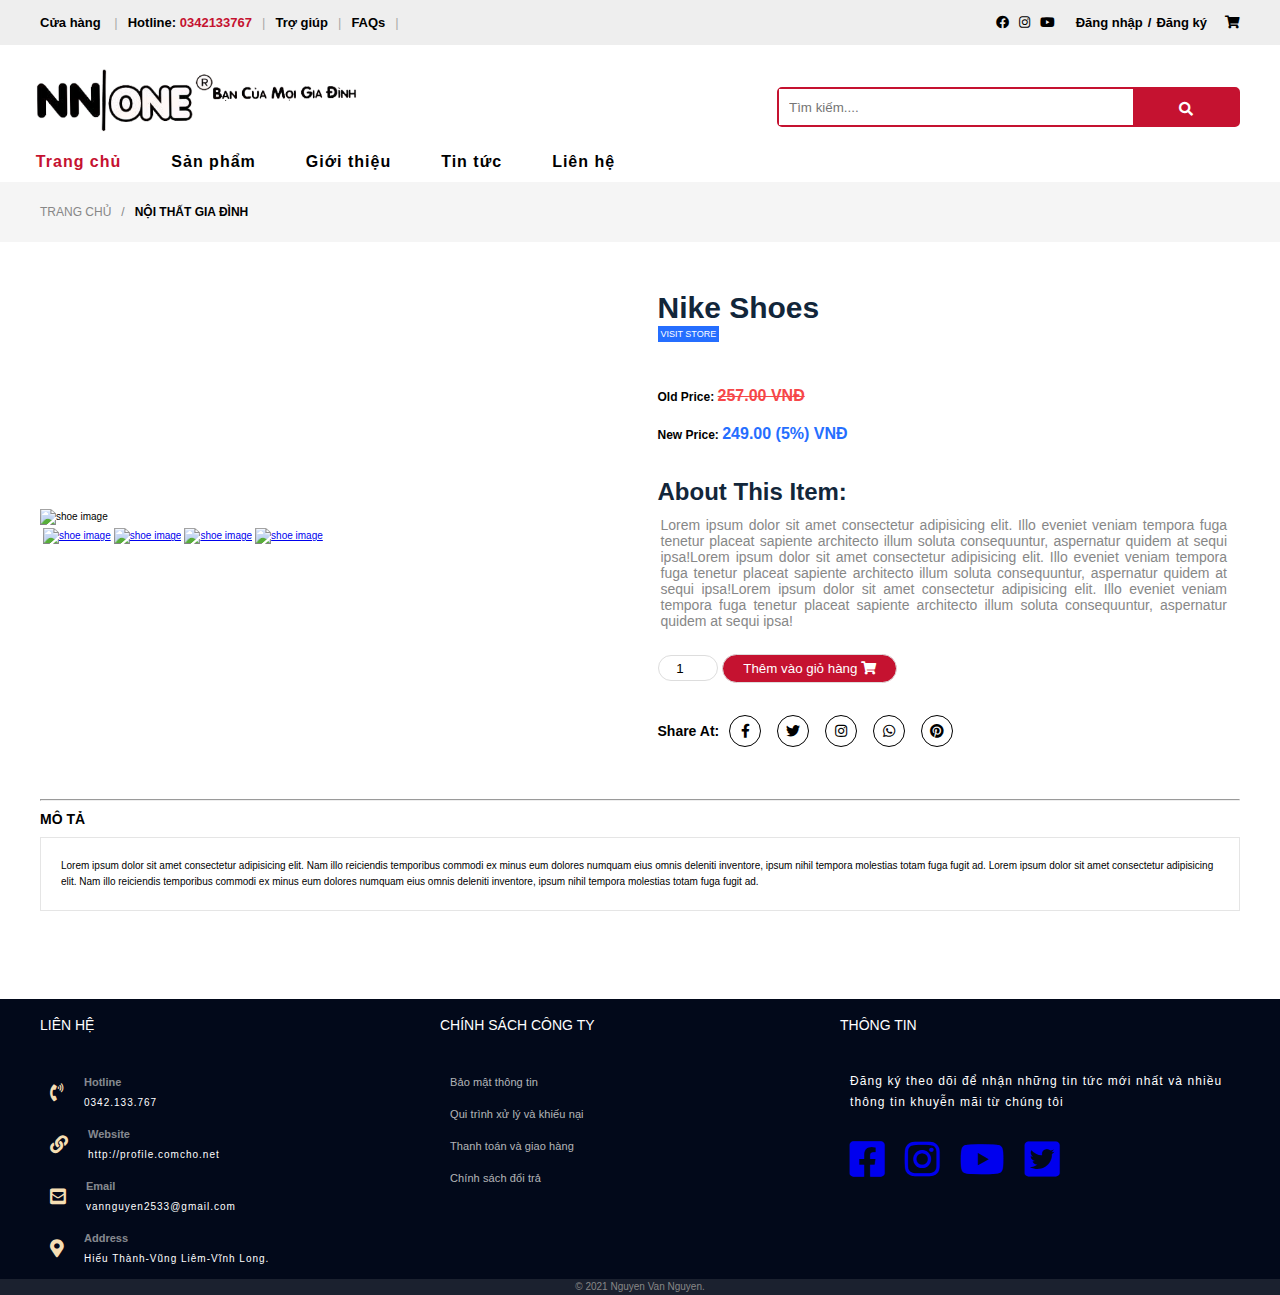
==== commit bf191642: "[index10]" ====
--- a/chi-tiet-san-pham.html
+++ b/chi-tiet-san-pham.html
@@ -282,6 +282,7 @@
                 <div class="product-details-demo__inner">
                     <p class="product-details-demo__content">
                         Lorem ipsum dolor sit amet consectetur adipisicing elit. Nam illo reiciendis temporibus commodi ex minus eum dolores numquam eius omnis deleniti inventore, ipsum nihil tempora molestias totam fuga fugit ad.
+                        Lorem ipsum dolor sit amet consectetur adipisicing elit. Nam illo reiciendis temporibus commodi ex minus eum dolores numquam eius omnis deleniti inventore, ipsum nihil tempora molestias totam fuga fugit ad.
                     </p>
                 </div>
             </div>
